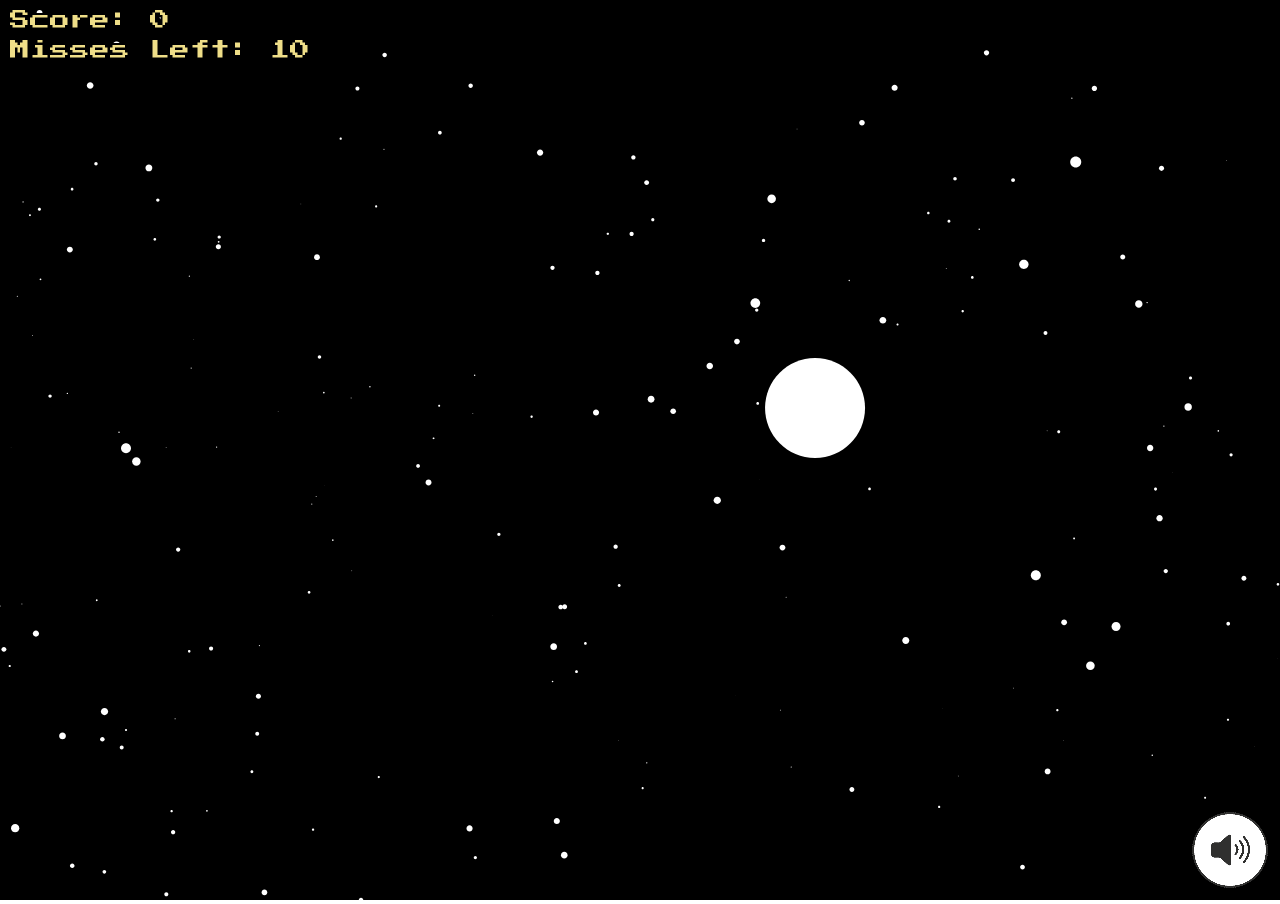
==== empty-example/index.html @ bd980a7b "update" ====
<!DOCTYPE html>
<html lang="">
  <head>
    <meta charset="utf-8">
    <meta name="viewport" content="width=device-width, initial-scale=1.0">
    <title>p5.js example</title>
    <style> body {padding: 0; margin: 0;} </style>
    <script src="p5.js"></script>
    <script src="p5.dom.js"></script>
    <script src="p5.sound.js"></script>
    <script src="indexSketch.js"></script>
  </head>
  <body>
  </body>
</html>
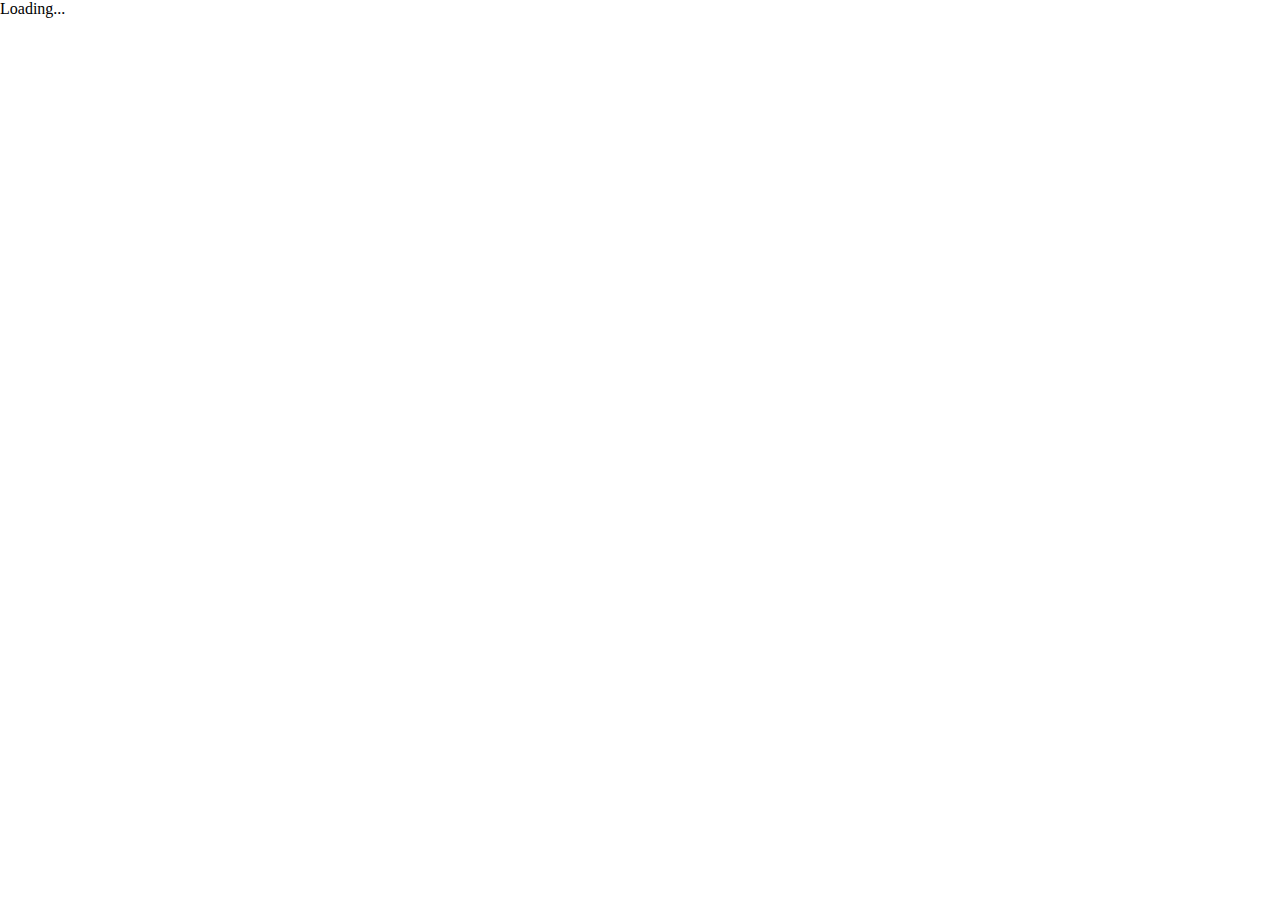
==== commit 6a0ae50c: "updated pass data" ====
--- a/empty-example/index.html
+++ b/empty-example/index.html
@@ -8,6 +8,7 @@
     <script src="p5.js"></script>
     <script src="p5.dom.js"></script>
     <script src="p5.sound.js"></script>
+    <script src="p5.gameData.js"></script>
     <script src="indexSketch.js"></script>
   </head>
   <body>
